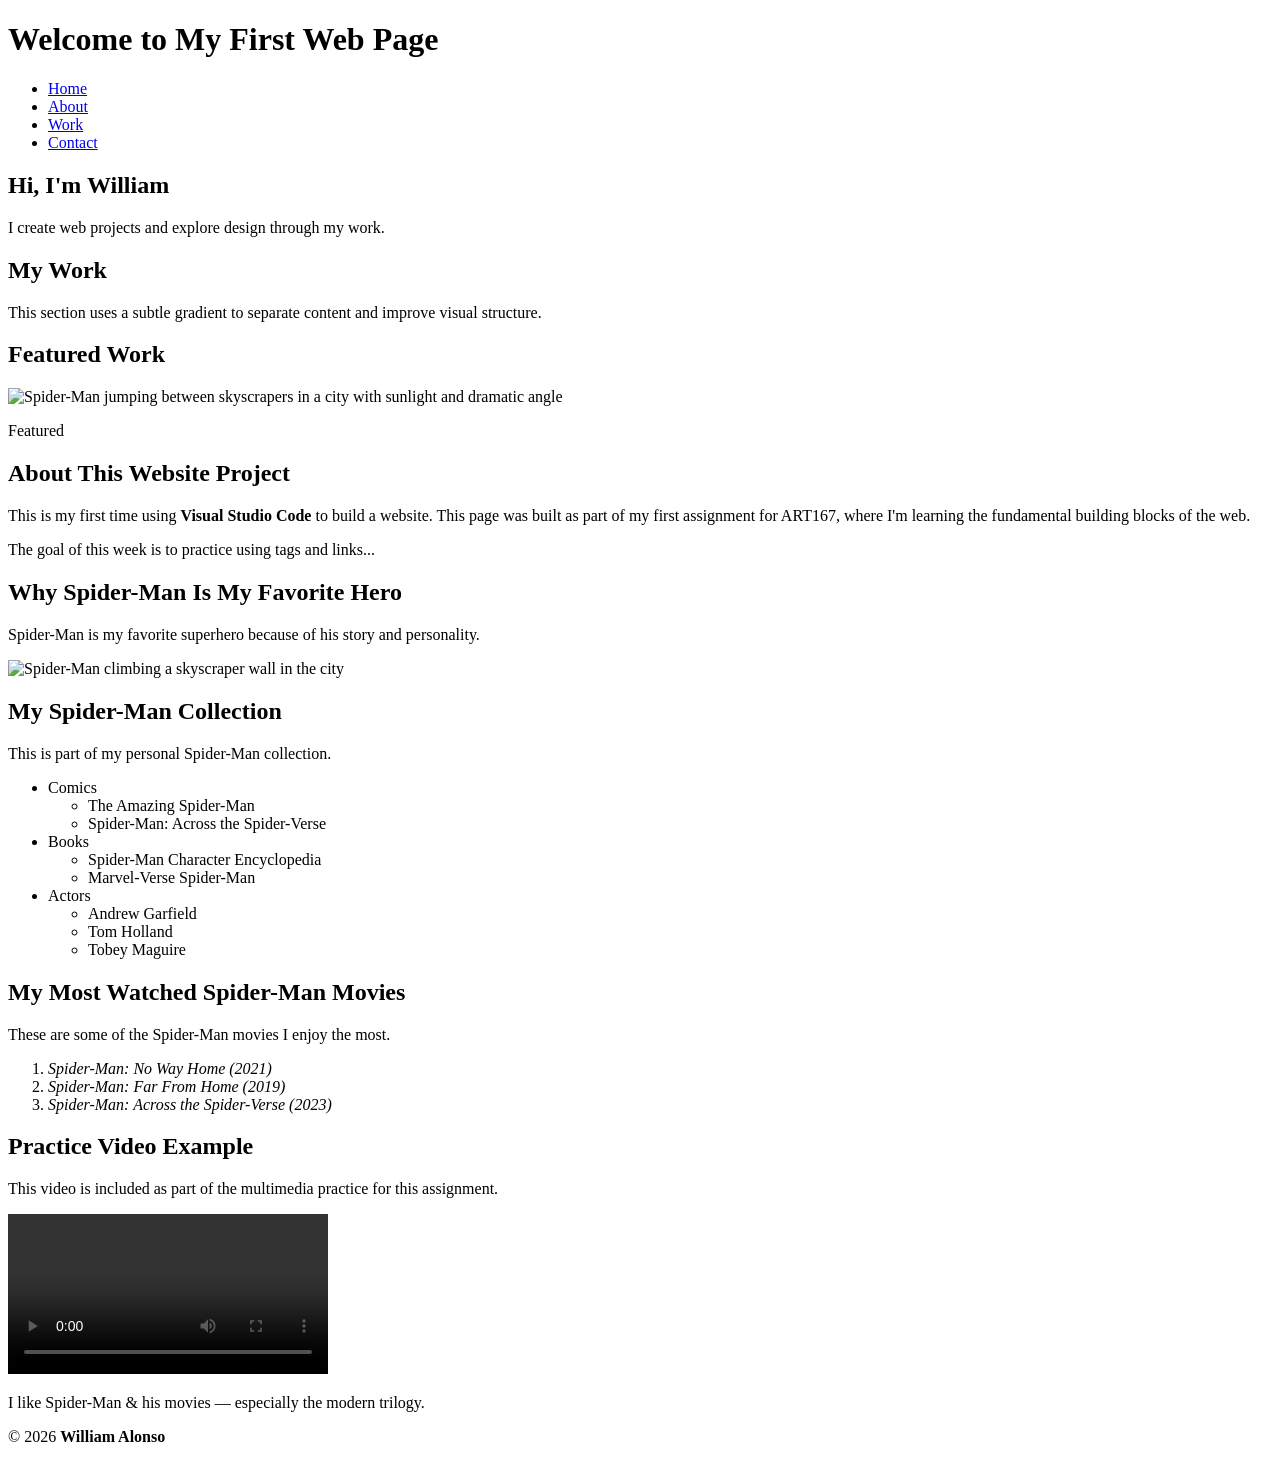
==== index.html @ 336c536c "Add files via upload" ====
<!DOCTYPE html>
<html lang="en">
<head>
    <meta charset="UTF-8">
    <meta name="viewport" content="width=device-width, initial-scale=1.0">
    <title>Home - William Alonso</title>
    <link href="https://fonts.googleapis.com/css2?family=Poppins:wght@300;400;600&family=Playfair+Display:wght@400;700&display=swap" rel="stylesheet">
    <link rel="stylesheet" href="css/styles.css">

</head>
<body>
    <!-- Site header -->
    <header>
        <h1>Welcome to My First Web Page</h1>
        <!-- Primary navigation -->
        <nav aria-label="Primary">
            <ul>
                <li><a class="nav-home" href="index.html">Home</a></li>
            <li><a href="about.html">About</a></li>
            <li><a class="nav-work" href="work.html">Work</a></li>
            <li><a class="nav-contact" href="contact.html">Contact</a></li>
            </ul>
        </nav>
    </header>
    <!-- Main content -->
    <main>
        <!-- Week 11 Hero (full-width background) -->
    <section class="hero">
        <div class="hero-inner">
            <h2>Hi, I'm William</h2>
            <p>I create web projects and explore design through my work.</p>
        </div>
    </section>
        <!-- Section with a Gradient -->
    <section class="gradient-section">
        <h2>My Work</h2>
        <p>This section uses a subtle gradient to separate content and improve visual structure.</p>
    </section>
        <!-- Featured image with overlay badge-->
        <section>
            <h2>Featured Work</h2>
            <div class="feature">
                <img src="img/photo-1.jpg" alt="Spider-Man jumping between skyscrapers in a city with sunlight and dramatic angle">
                <p class="badge">Featured</p>
            </div>
        </section>
        <section>
            <h2>About This Website Project</h2>
            <p>This is my first time using <strong>Visual Studio Code</strong> to build a website. This page was built as part of my first assignment for ART167, where I'm learning the fundamental building blocks of the web.</p>
            <p>The goal of this week is to practice using <span class="highlight">tags and links</span>...</p>
        </section>
        <section>
            <h2>Why Spider-Man Is My Favorite Hero</h2>
            <p>Spider-Man is my favorite superhero because of his <span class="highlight">story and personality</span>.</p>
            <img src="img/photo-1.jpg" alt="Spider-Man climbing a skyscraper wall in the city" width="350">
        </section>
        <section>
            <h2>My Spider-Man Collection</h2>
            <p>This is part of my personal Spider-Man collection.</p>
            <ul>
                <li>
                    Comics
                    <ul>
                        <li>The Amazing Spider-Man</li>
                        <li>Spider-Man: Across the Spider-Verse</li>
                    </ul>
                </li>
                <li>
                    Books
                    <ul>
                        <li>Spider-Man Character Encyclopedia</li>
                        <li>Marvel-Verse Spider-Man</li>
                    </ul>
                </li>
                <li>
                    Actors
                    <ul>
                        <li>Andrew Garfield</li>
                        <li>Tom Holland</li>
                        <li>Tobey Maguire</li>
                    </ul>
                </li>
            </ul>
        </section>
        <section>
            <h2>My Most Watched Spider-Man Movies</h2>
            <p>These are some of the Spider-Man movies I enjoy the most.</p>
            <ol>
                <li><em>Spider-Man: No Way Home (2021)</em></li>
                <li><em>Spider-Man: Far From Home (2019)</em></li>
                <li><em>Spider-Man: Across the Spider-Verse (2023)</em></li>
            </ol>
        </section>
        <section>
            <h2>Practice Video Example</h2>
            <p>This video is included as part of the multimedia practice for this assignment.</p>
            <video controls width="320">
                <source src="media/flower.mp4" type="video/mp4">
                Your browser does not support the video tag.
            </video>
            <p>I like Spider-Man &amp; his movies &mdash; especially the modern trilogy.</p>
        </section>
    </main>
    <!-- Site footer -->
    <footer>
        <p>&copy; 2026 <strong>William Alonso</strong></p>
    </footer>
</body>
</html>
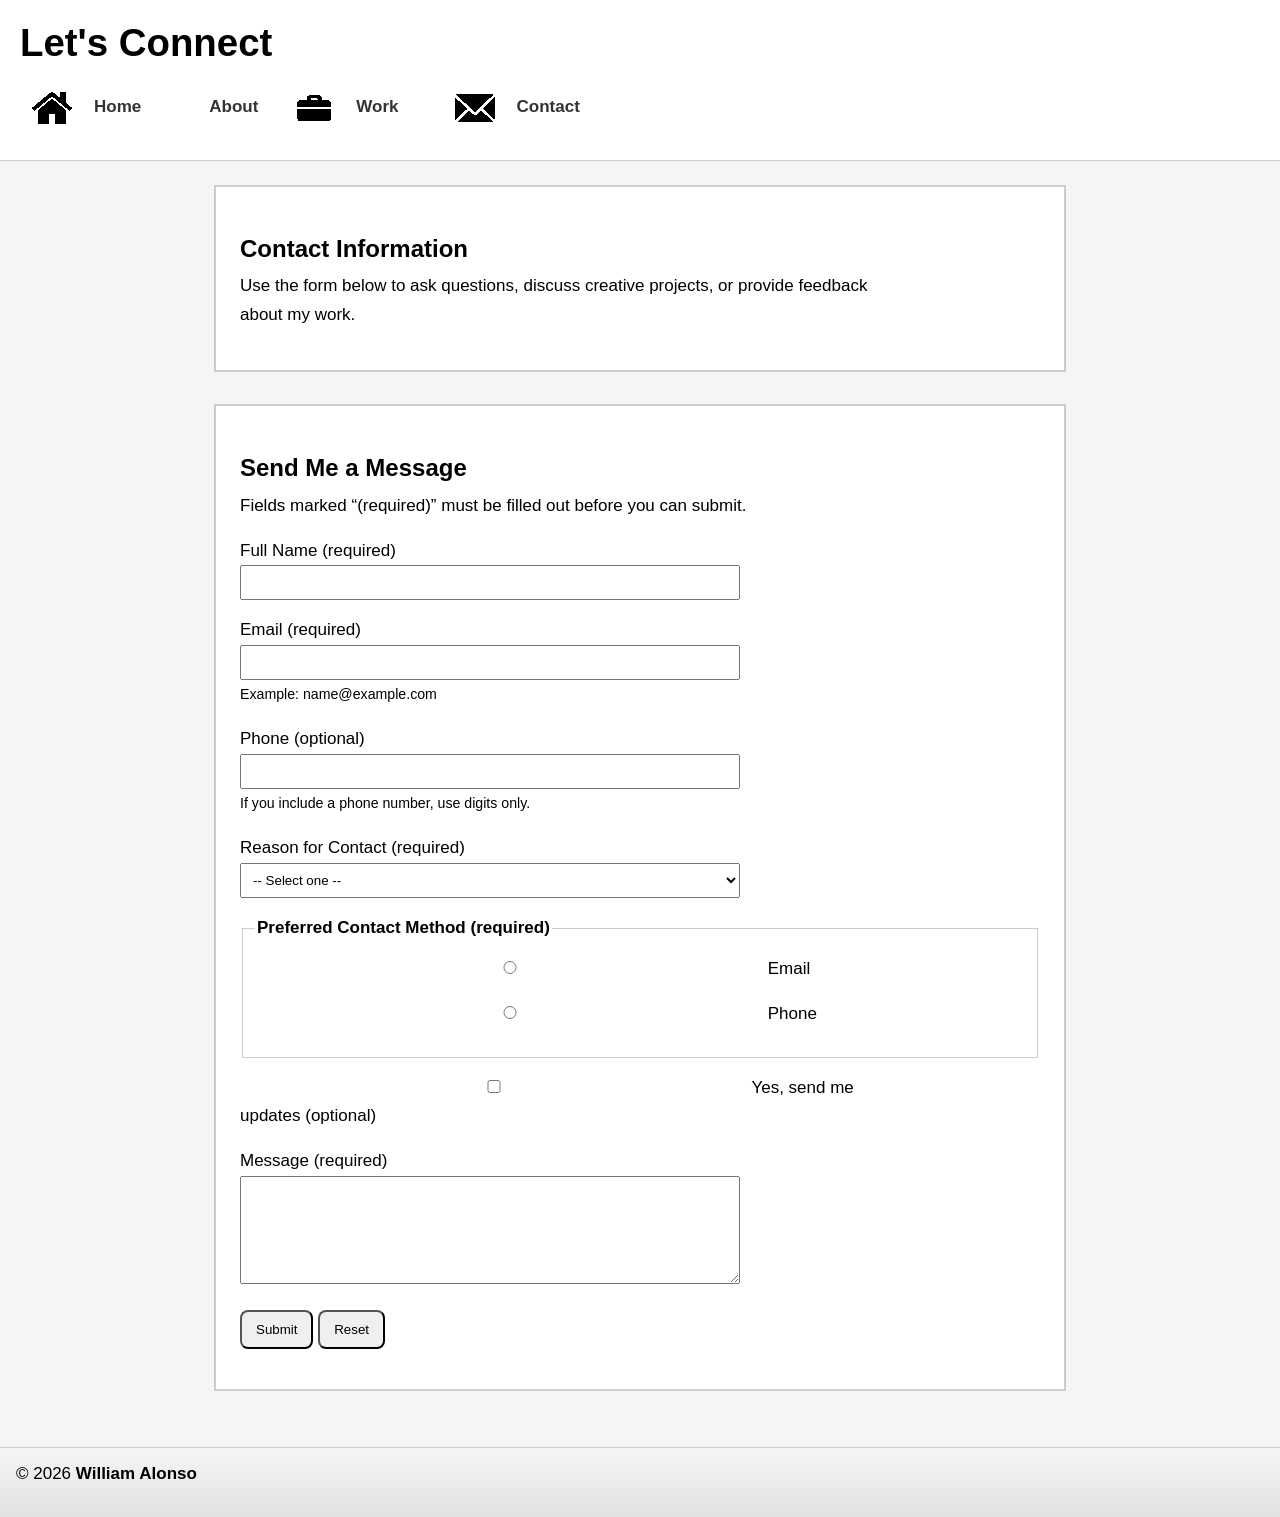
==== commit 56cc6e1d: "Update index.html" ====
--- a/index.html
+++ b/index.html
@@ -3,102 +3,92 @@
 <head>
     <meta charset="UTF-8">
     <meta name="viewport" content="width=device-width, initial-scale=1.0">
-    <title>Home - William Alonso</title>
+    <title>Contact - William Alonso</title>
     <link href="https://fonts.googleapis.com/css2?family=Poppins:wght@300;400;600&family=Playfair+Display:wght@400;700&display=swap" rel="stylesheet">
     <link rel="stylesheet" href="css/styles.css">
-
 </head>
 <body>
     <!-- Site header -->
     <header>
-        <h1>Welcome to My First Web Page</h1>
+        <h1>Let's Connect</h1>
         <!-- Primary navigation -->
         <nav aria-label="Primary">
             <ul>
                 <li><a class="nav-home" href="index.html">Home</a></li>
-            <li><a href="about.html">About</a></li>
-            <li><a class="nav-work" href="work.html">Work</a></li>
-            <li><a class="nav-contact" href="contact.html">Contact</a></li>
+                <li><a href="about.html">About</a></li>
+                <li><a class="nav-work" href="work.html">Work</a></li>
+                <li><a class="nav-contact" href="contact.html">Contact</a></li>
             </ul>
         </nav>
     </header>
     <!-- Main content -->
     <main>
-        <!-- Week 11 Hero (full-width background) -->
-    <section class="hero">
-        <div class="hero-inner">
-            <h2>Hi, I'm William</h2>
-            <p>I create web projects and explore design through my work.</p>
-        </div>
-    </section>
-        <!-- Section with a Gradient -->
-    <section class="gradient-section">
-        <h2>My Work</h2>
-        <p>This section uses a subtle gradient to separate content and improve visual structure.</p>
-    </section>
-        <!-- Featured image with overlay badge-->
         <section>
-            <h2>Featured Work</h2>
-            <div class="feature">
-                <img src="img/photo-1.jpg" alt="Spider-Man jumping between skyscrapers in a city with sunlight and dramatic angle">
-                <p class="badge">Featured</p>
-            </div>
+            <h2>Contact Information</h2>
+            <p>Use the form below to ask questions, discuss creative projects, or provide feedback about my work.</p>
         </section>
+        
+        <!-- Contact form section -->
         <section>
-            <h2>About This Website Project</h2>
-            <p>This is my first time using <strong>Visual Studio Code</strong> to build a website. This page was built as part of my first assignment for ART167, where I'm learning the fundamental building blocks of the web.</p>
-            <p>The goal of this week is to practice using <span class="highlight">tags and links</span>...</p>
-        </section>
-        <section>
-            <h2>Why Spider-Man Is My Favorite Hero</h2>
-            <p>Spider-Man is my favorite superhero because of his <span class="highlight">story and personality</span>.</p>
-            <img src="img/photo-1.jpg" alt="Spider-Man climbing a skyscraper wall in the city" width="350">
-        </section>
-        <section>
-            <h2>My Spider-Man Collection</h2>
-            <p>This is part of my personal Spider-Man collection.</p>
-            <ul>
-                <li>
-                    Comics
-                    <ul>
-                        <li>The Amazing Spider-Man</li>
-                        <li>Spider-Man: Across the Spider-Verse</li>
-                    </ul>
-                </li>
-                <li>
-                    Books
-                    <ul>
-                        <li>Spider-Man Character Encyclopedia</li>
-                        <li>Marvel-Verse Spider-Man</li>
-                    </ul>
-                </li>
-                <li>
-                    Actors
-                    <ul>
-                        <li>Andrew Garfield</li>
-                        <li>Tom Holland</li>
-                        <li>Tobey Maguire</li>
-                    </ul>
-                </li>
-            </ul>
-        </section>
-        <section>
-            <h2>My Most Watched Spider-Man Movies</h2>
-            <p>These are some of the Spider-Man movies I enjoy the most.</p>
-            <ol>
-                <li><em>Spider-Man: No Way Home (2021)</em></li>
-                <li><em>Spider-Man: Far From Home (2019)</em></li>
-                <li><em>Spider-Man: Across the Spider-Verse (2023)</em></li>
-            </ol>
-        </section>
-        <section>
-            <h2>Practice Video Example</h2>
-            <p>This video is included as part of the multimedia practice for this assignment.</p>
-            <video controls width="320">
-                <source src="media/flower.mp4" type="video/mp4">
-                Your browser does not support the video tag.
-            </video>
-            <p>I like Spider-Man &amp; his movies &mdash; especially the modern trilogy.</p>
+            <h2>Send Me a Message</h2>
+            <p>Fields marked &ldquo;(required)&rdquo; must be filled out before you can submit.</p>
+            <form action="#" method="post">
+                <!-- Full Name -->
+                <p>
+                    <label for="fullname">Full Name (required)</label><br>
+                    <input type="text" id="fullname" name="fullname" required>
+                </p>
+                <!-- Email -->
+                <p>
+                    <label for="email">Email (required)</label><br>
+                    <input type="email" id="email" name="email" required>
+                    <br><small>Example: name@example.com</small>
+                </p>
+                <!-- Phone -->
+                <p>
+                    <label for="phone">Phone (optional)</label><br>
+                    <input type="tel" id="phone" name="phone">
+                    <br><small>If you include a phone number, use digits only.</small>
+                </p>
+                <!-- Reason -->
+                <p>
+                    <label for="reason">Reason for Contact (required)</label><br>
+                    <select id="reason" name="reason" required>
+                        <option value="">-- Select one --</option>
+                        <option value="question">General Question</option>
+                        <option value="project">Project Inquiry</option>
+                        <option value="collab">Collaboration</option>
+                        <option value="other">Other</option>
+                    </select>
+                </p>
+                <!-- Preferred contact -->
+                <fieldset>
+                    <legend>Preferred Contact Method (required)</legend>
+                    <p>
+                        <input type="radio" id="pref-email" name="preferred_contact" value="email" required>
+                        <label for="pref-email">Email</label>
+                    </p>
+                    <p>
+                        <input type="radio" id="pref-phone" name="preferred_contact" value="phone">
+                        <label for="pref-phone">Phone</label>
+                    </p>
+                </fieldset>
+                <!-- Newsletter -->
+                <p>
+                    <input type="checkbox" id="newsletter" name="newsletter" value="yes">
+                    <label for="newsletter">Yes, send me updates (optional)</label>
+                </p>
+                <!-- Message -->
+                <p>
+                    <label for="message">Message (required)</label><br>
+                    <textarea id="message" name="message" rows="6" cols="40" required></textarea>
+                </p>
+                <!-- Buttons -->
+                <p>
+                    <button type="submit">Submit</button>
+                    <button type="reset">Reset</button>
+                </p>
+            </form>
         </section>
     </main>
     <!-- Site footer -->
--- a/css/styles.css
+++ b/css/styles.css
@@ -0,0 +1,324 @@
+/* ===== Week 7: Base styles ===== */
+* { box-sizing: border-box; }
+
+body {
+    font-family: "Poppins", Arial, Helvetica, sans-serif;
+    font-size: 17px;
+    line-height: 1.7;
+    margin: 0;
+    padding: 0;
+    background-color: #f5f5f5;
+}
+header {
+    padding: 20px;
+    background-color: #ffffff;
+    border-bottom: 1px solid #ccc;
+}
+main {
+    max-width: 900px;
+    margin: 0 auto;
+    padding: 24px;
+}
+
+section {
+    border: 2px solid #ccc;
+    padding: 24px;
+    margin-bottom: 32px;
+    background-color: #ffffff;
+}
+
+/* ===== Week 7: Navigation menu using flexbox  ===== */
+header nav ul {
+    list-style: none;
+    padding: 0;
+    margin: 0;
+    display: flex;
+    align-items: center;
+}
+
+header nav a {
+    padding: 16px 24px;
+    text-decoration: none;
+    font-weight: 600;
+    color:#333;
+    display: inline-block;
+    vertical-align: middle;
+    transition: background-color 160ms ease;
+}
+
+header nav a:hover {
+    background-color: rgba(0,0,0,0.06);
+}
+
+header nav a:focus {
+    outline: 3px solid #0066cc;
+    outline-offset: 3px;
+}
+
+input:focus,
+select:focus,
+textarea:focus,
+button:focus {
+    outline: 3px solid #0066cc;
+    outline-offset: 3px;
+}
+/* ===== Week 7: Overlap + transparency ===== */
+.feature {
+    position: relative;
+    display: inline-block;
+}
+
+.feature img {
+    display: block;
+    max-width: 100%;
+    height: auto;
+}
+
+section img {
+    width: 100%;
+    max-width: 400px;
+    display: block;
+    margin: 12px auto;
+}
+img {
+    max-width: 100%;
+    height: auto;
+}
+
+.badge {
+    position: absolute;
+    left: 15px;
+    bottom: 15px;
+    padding: 8px 12px;
+    background: rgba(0, 0, 0, 0.6);
+    color: #fff;
+}
+
+.highlight {
+    font-weight: bold;
+    color: darkred;
+}
+
+/* ===== Week 7: Footer ===== */
+footer {
+    border-top: 1px solid #ccc;
+    padding: 12px 16px;
+    background: linear-gradient(180deg, rgba(0,0,0,0), rgba(0,0,0,0.08));
+}
+/* ===== Week 9: Typography (2 fonts: body + headings) ===== */
+
+/* Headings */
+h1, h2, h3 {
+    font-family: "Playfair Display", "Poppins", Arial, Helvetica, sans-serif;
+}
+
+h1 {
+    font-size: 2.4rem;
+    line-height: 1.2;
+    margin: 0 0 0.6rem 0;
+}
+
+h2 {
+    font-size: 1.5rem;
+    line-height: 1.3;
+    margin: 1.4rem 0 0.5rem 0;
+}
+h3 {
+    font-size: 1.2rem;
+    line-height: 1.3;
+    margin: 1rem 0 0.4rem 0;
+}
+
+p {
+    margin:0 0 1rem 0;
+    max-width: 70ch;
+}
+/* ===== Week 11: Full-width hero background (image + overlay gradient) ===== */
+.hero {
+    /* full-width trick even when main has a max-width */
+    margin-left: calc(50% - 50vw);
+    margin-right: calc(50% - 50vw);
+    padding: 64px 16px;
+    /* overlay gradient FIRST, image SECOND */
+    background-image:
+        linear-gradient(rgba(0,0,0,0.55), rgba(0,0,0,0.55)),
+        url("../img/photo-2.jpg");
+    background-size: cover;
+    background-position: center;
+    color: #fff;
+    border: none;
+}
+
+.hero-inner {
+    max-width: 900px;
+    margin: 0 auto;
+}
+
+.hero h2 {
+    margin-top: 0;
+}
+/* ===== Week 11: Gradient section ===== */
+.gradient-section {
+    background: linear-gradient(to bottom, #ffffff, #f0f0f0);
+    padding: 60px 20px;
+    border: none;
+}
+/* ===== Week 11: CSS sprites for nav icons ===== */
+header nav a.nav-home,
+header nav a.nav-work,
+header nav a.nav-contact {
+    position: relative;
+    padding-left: 74px;
+    display: inline-flex;
+    align-items: center;
+    height: 64px;
+    text-decoration: none;
+    color: #333;
+    margin-right: 20px;
+}
+header nav a.nav-home::before,
+header nav a.nav-work::before,
+header nav a.nav-contact::before {
+    content: "";
+    position: absolute;
+    left: 0;
+    top: 50%;
+    transform: translateY(-50%);
+    width: 64px; 
+    height: 64px;
+    
+    background-image: url("../img/sprite.png");
+    background-repeat: no-repeat;
+    background-size: 192px 64px; 
+}
+header nav a.nav-home::before    { background-position: 0 center; }
+header nav a.nav-work::before    { background-position: -64px center; }
+header nav a.nav-contact::before { background-position: -128px center; }
+/* ===== Week 12: Responsive breakpoints ===== */
+@media (max-width: 900px) {
+    section {
+        padding: 16px;
+    }
+    header nav a {
+        padding: 10px 12px;
+    }
+}
+/* Small screens (600px and below): stack nav + simplify grid */
+@media (max-width: 600px) {
+    header nav ul {
+        flex-direction: column;
+        align-items: stretch;
+    }
+    header nav a {
+        display: block;
+        border-right: none;
+        border-bottom: 1px solid #ccc;
+    }
+}
+/* ===== Week 14: Projects Grid (lecture pattern) ===== */
+.projects {
+    display: grid;
+    grid-template-columns: repeat(auto-fit, minmax(180px, 1fr));
+    gap: 20px;
+}
+/* Featured card spans taller on larger screens */
+@media screen and (min-width: 850px) {
+    .projects .project.featured {
+        grid-row: span 2;
+        display: grid;
+        align-content: center;
+        font-size: 1.05rem;
+    }
+}
+/* ===== Week 14: Project card polish ===== */
+.projects .project {
+    background-color: #fff;
+    border-radius: 10px;
+    box-shadow: 0 2px 10px rgba(0,0,0,0.10);
+    transition: transform 180ms ease, box-shadow 180ms ease;
+    overflow: hidden;
+    min-width: 0;
+}
+
+.projects .project:hover {
+    transform: translateY(-4px);
+    box-shadow: 0 6px 18px rgba(0,0,0,0.14);
+}
+/* ===== Week 14: Submit button polish ===== */
+button[type="submit"] {
+    border-radius: 8px;
+    padding: 10px 14px;
+}
+button[type="reset"] {
+    border-radius: 8px;
+    padding: 10px 14px;
+}
+
+button[type="submit"]:hover {
+    transform: translateY(-2px);
+}
+button[type="reset"]:hover {
+    transform: translateY(-2px);
+}
+button[type="submit"]:focus {
+    outline: 3px solid #0066cc;
+    outline-offset: 3px;
+}
+/* ===== Week 14: Simple animation ===== */
+@keyframes fadeInUp {
+    from {
+        opacity: 0;
+        transform: translateY(6px);
+    }
+    to {
+        opacity: 1;
+        transform: translateY(0);
+    }
+}
+/* Hero animation */
+.hero-inner {
+    animation: fadeInUp 500ms ease-out;
+}
+/* ===== Week 16: Responsive table styling ===== */
+table {
+    width: 100%;
+    border-collapse: collapse;
+    display: block;
+    overflow-x: auto;
+}
+th,
+td {
+    border: 1px solid #ccc;
+    padding: 10px;
+    text-align: left;
+}
+
+caption {
+    font-weight: bold;
+    margin-bottom: 10px;
+}
+
+/* ===== Week 16: Form styling ===== */
+input,
+select,
+textarea {
+    width: 100%;
+    max-width: 500px;
+    padding: 8px;
+}
+fieldset {
+    border: 1px solid #ccc;
+    padding: 12px;
+    margin-bottom: 16px;
+}
+
+legend {
+    font-weight: bold;
+}
+/* ===== Week 14: Respect reduced motion preferences ===== */
+@media (prefers-reduced-motion: reduce) {
+    * {
+        animation: none !important;
+        transition: none !important;
+    }
+}
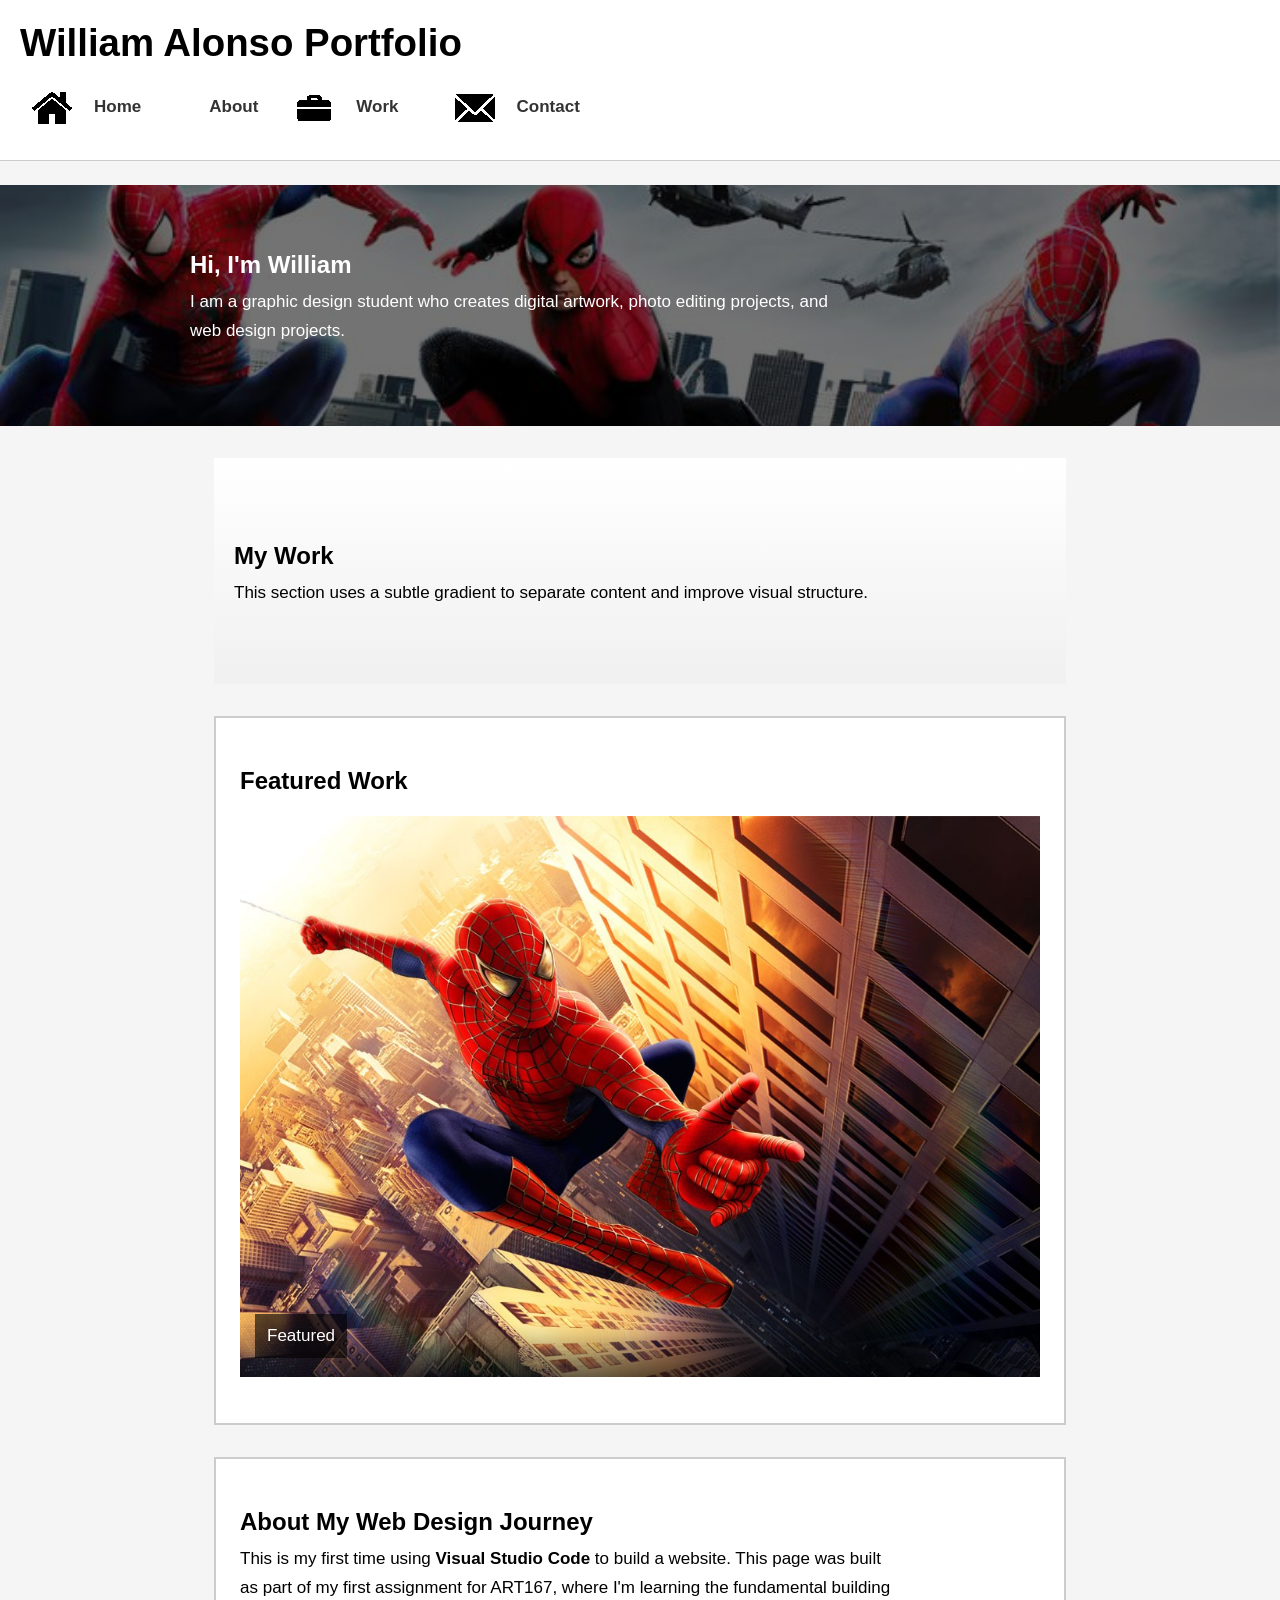
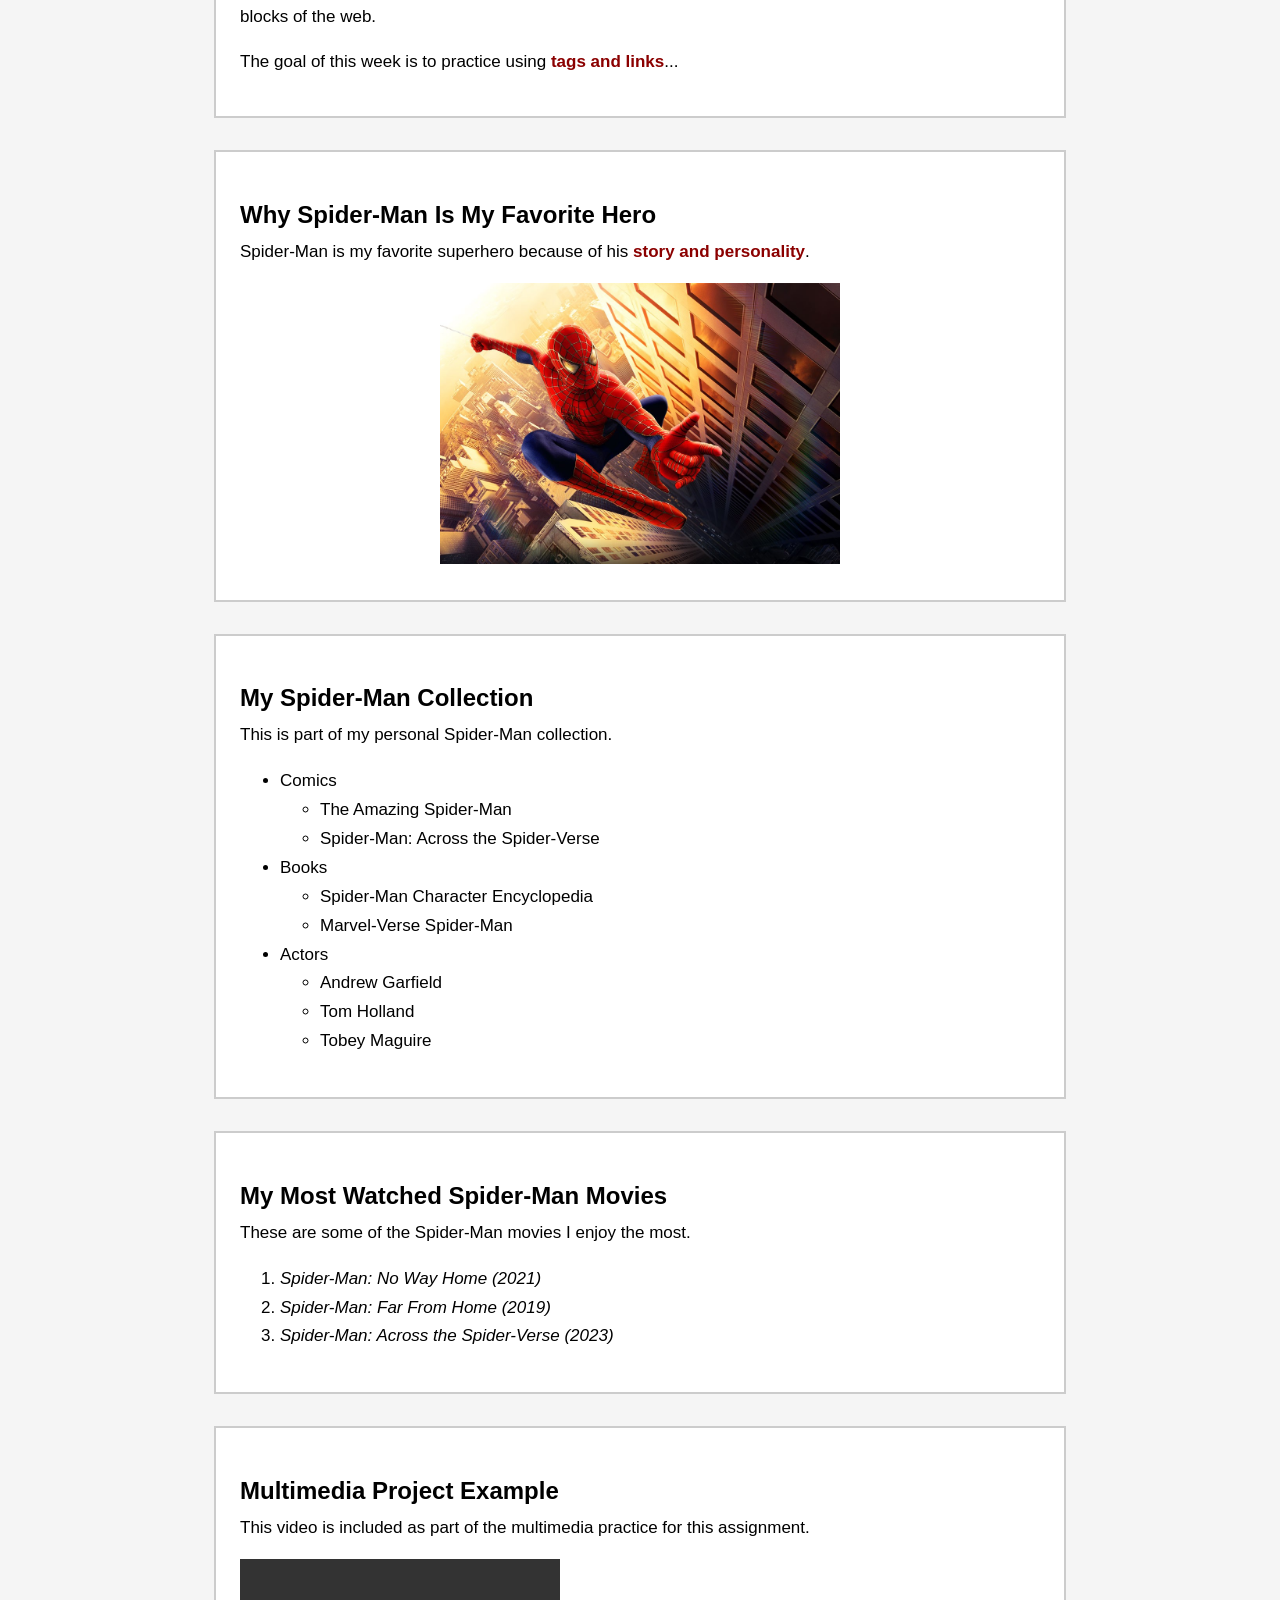
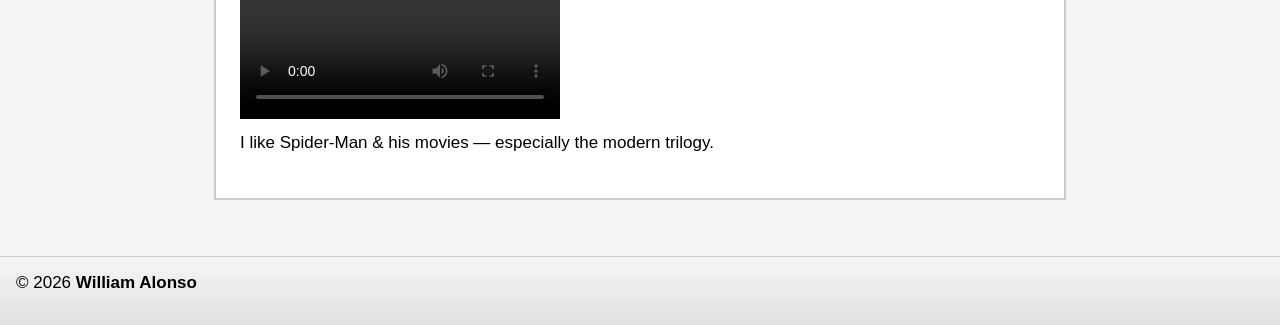
==== commit de47c9d6: "Update index.html" ====
--- a/index.html
+++ b/index.html
@@ -3,92 +3,102 @@
 <head>
     <meta charset="UTF-8">
     <meta name="viewport" content="width=device-width, initial-scale=1.0">
-    <title>Contact - William Alonso</title>
+    <title>Home - William Alonso</title>
     <link href="https://fonts.googleapis.com/css2?family=Poppins:wght@300;400;600&family=Playfair+Display:wght@400;700&display=swap" rel="stylesheet">
     <link rel="stylesheet" href="css/styles.css">
+
 </head>
 <body>
     <!-- Site header -->
     <header>
-        <h1>Let's Connect</h1>
+        <h1>William Alonso Portfolio</h1>
         <!-- Primary navigation -->
         <nav aria-label="Primary">
             <ul>
                 <li><a class="nav-home" href="index.html">Home</a></li>
-                <li><a href="about.html">About</a></li>
-                <li><a class="nav-work" href="work.html">Work</a></li>
-                <li><a class="nav-contact" href="contact.html">Contact</a></li>
+            <li><a href="about.html">About</a></li>
+            <li><a class="nav-work" href="work.html">Work</a></li>
+            <li><a class="nav-contact" href="contact.html">Contact</a></li>
             </ul>
         </nav>
     </header>
     <!-- Main content -->
     <main>
+        <!-- Week 11 Hero (full-width background) -->
+    <section class="hero">
+        <div class="hero-inner">
+            <h2>Hi, I'm William</h2>
+            <p>I am a graphic design student who creates digital artwork, photo editing projects, and web design projects.</p>
+        </div>
+    </section>
+        <!-- Section with a Gradient -->
+    <section class="gradient-section">
+        <h2>My Work</h2>
+        <p>This section uses a subtle gradient to separate content and improve visual structure.</p>
+    </section>
+        <!-- Featured image with overlay badge-->
         <section>
-            <h2>Contact Information</h2>
-            <p>Use the form below to ask questions, discuss creative projects, or provide feedback about my work.</p>
+            <h2>Featured Work</h2>
+            <div class="feature">
+                <img src="img/photo-1.jpg" alt="Spider-Man jumping between skyscrapers in a city with sunlight and dramatic angle">
+                <p class="badge">Featured</p>
+            </div>
         </section>
-        
-        <!-- Contact form section -->
         <section>
-            <h2>Send Me a Message</h2>
-            <p>Fields marked &ldquo;(required)&rdquo; must be filled out before you can submit.</p>
-            <form action="#" method="post">
-                <!-- Full Name -->
-                <p>
-                    <label for="fullname">Full Name (required)</label><br>
-                    <input type="text" id="fullname" name="fullname" required>
-                </p>
-                <!-- Email -->
-                <p>
-                    <label for="email">Email (required)</label><br>
-                    <input type="email" id="email" name="email" required>
-                    <br><small>Example: name@example.com</small>
-                </p>
-                <!-- Phone -->
-                <p>
-                    <label for="phone">Phone (optional)</label><br>
-                    <input type="tel" id="phone" name="phone">
-                    <br><small>If you include a phone number, use digits only.</small>
-                </p>
-                <!-- Reason -->
-                <p>
-                    <label for="reason">Reason for Contact (required)</label><br>
-                    <select id="reason" name="reason" required>
-                        <option value="">-- Select one --</option>
-                        <option value="question">General Question</option>
-                        <option value="project">Project Inquiry</option>
-                        <option value="collab">Collaboration</option>
-                        <option value="other">Other</option>
-                    </select>
-                </p>
-                <!-- Preferred contact -->
-                <fieldset>
-                    <legend>Preferred Contact Method (required)</legend>
-                    <p>
-                        <input type="radio" id="pref-email" name="preferred_contact" value="email" required>
-                        <label for="pref-email">Email</label>
-                    </p>
-                    <p>
-                        <input type="radio" id="pref-phone" name="preferred_contact" value="phone">
-                        <label for="pref-phone">Phone</label>
-                    </p>
-                </fieldset>
-                <!-- Newsletter -->
-                <p>
-                    <input type="checkbox" id="newsletter" name="newsletter" value="yes">
-                    <label for="newsletter">Yes, send me updates (optional)</label>
-                </p>
-                <!-- Message -->
-                <p>
-                    <label for="message">Message (required)</label><br>
-                    <textarea id="message" name="message" rows="6" cols="40" required></textarea>
-                </p>
-                <!-- Buttons -->
-                <p>
-                    <button type="submit">Submit</button>
-                    <button type="reset">Reset</button>
-                </p>
-            </form>
+            <h2>About My Web Design Journey</h2>
+            <p>This is my first time using <strong>Visual Studio Code</strong> to build a website. This page was built as part of my first assignment for ART167, where I'm learning the fundamental building blocks of the web.</p>
+            <p>The goal of this week is to practice using <span class="highlight">tags and links</span>...</p>
+        </section>
+        <section>
+            <h2>Why Spider-Man Is My Favorite Hero</h2>
+            <p>Spider-Man is my favorite superhero because of his <span class="highlight">story and personality</span>.</p>
+            <img src="img/photo-1.jpg" alt="Spider-Man climbing a skyscraper wall in the city" width="350">
+        </section>
+        <section>
+            <h2>My Spider-Man Collection</h2>
+            <p>This is part of my personal Spider-Man collection.</p>
+            <ul>
+                <li>
+                    Comics
+                    <ul>
+                        <li>The Amazing Spider-Man</li>
+                        <li>Spider-Man: Across the Spider-Verse</li>
+                    </ul>
+                </li>
+                <li>
+                    Books
+                    <ul>
+                        <li>Spider-Man Character Encyclopedia</li>
+                        <li>Marvel-Verse Spider-Man</li>
+                    </ul>
+                </li>
+                <li>
+                    Actors
+                    <ul>
+                        <li>Andrew Garfield</li>
+                        <li>Tom Holland</li>
+                        <li>Tobey Maguire</li>
+                    </ul>
+                </li>
+            </ul>
+        </section>
+        <section>
+            <h2>My Most Watched Spider-Man Movies</h2>
+            <p>These are some of the Spider-Man movies I enjoy the most.</p>
+            <ol>
+                <li><em>Spider-Man: No Way Home (2021)</em></li>
+                <li><em>Spider-Man: Far From Home (2019)</em></li>
+                <li><em>Spider-Man: Across the Spider-Verse (2023)</em></li>
+            </ol>
+        </section>
+        <section>
+            <h2>Multimedia Project Example</h2>
+            <p>This video is included as part of the multimedia practice for this assignment.</p>
+            <video controls width="320">
+                <source src="media/flower.mp4" type="video/mp4">
+                Your browser does not support the video tag.
+            </video>
+            <p>I like Spider-Man &amp; his movies &mdash; especially the modern trilogy.</p>
         </section>
     </main>
     <!-- Site footer -->
